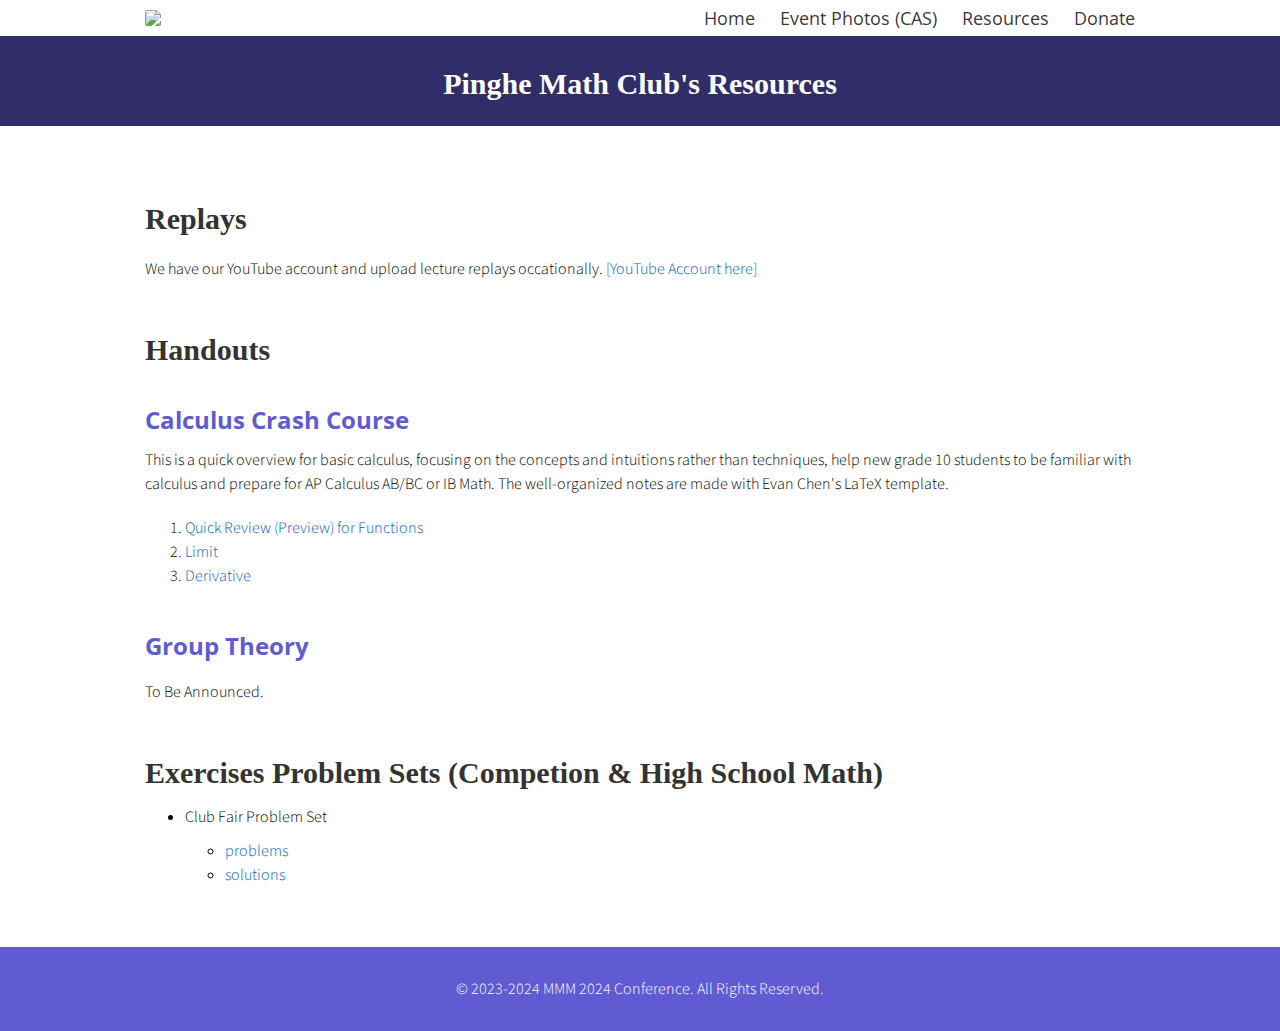
==== resources.html @ 8ad593ed "main change" ====
<!doctype html>
<html>

<head>
  <title>Pinghe Math Club</title>
  <meta charset="utf-8" name="viewport" content="width=device-width, initial-scale=1">
  <link href="https://use.fontawesome.com/releases/v5.2.0/css/all.css" media="screen" rel="stylesheet" type="text/css" />
  <link href="css/frame.css" media="screen" rel="stylesheet" type="text/css" />
  <link href="css/controls.css" media="screen" rel="stylesheet" type="text/css" />
  <link href="css/custom.css" media="screen" rel="stylesheet" type="text/css" />
  <link href='https://fonts.googleapis.com/css?family=Open+Sans:400,700' rel='stylesheet' type='text/css'>
  <link href='https://fonts.googleapis.com/css?family=Open+Sans+Condensed:300,700' rel='stylesheet' type='text/css'>
  <link href="https://fonts.googleapis.com/css?family=Source+Sans+Pro:400,700" rel="stylesheet">
  <script src="https://ajax.googleapis.com/ajax/libs/jquery/3.3.1/jquery.min.js"></script>
  <script src="js/menu.js"></script>
  <script src="js/footer.js"></script>
  <style>
    .menu-index {
      color: rgb(0, 0, 0) !important;
      opacity: 1 !important;
      font-weight: 700 !important;
    }
  </style>
</head>

<body>
  <div class="menu">
    <div class="menu-table flex-row-space-between">
      <div class="logo flex-row-center">
        <a href="index.html"><img class="image" style="max-width: 120px;" src="img/logo.png"></a>
      </div>
      <a class="menu-button" tabindex="0" href="javascript:void(0)">
        <img src="img/menu-dark.png">
      </a>
      <div class="menu-items flex-row-center flex-item">
        <a href="index.html">Home</a>
        <a href="event_photos.html">Event Photos (CAS)</a>
        <a href="resources.html">Resources</a>
        <a href="donate.html">Donate</a>
      </div>
    </div>
  </div>
  
  <div class="menu-container"></div>
  <div class="content-container">
    <div class="banner";>
        <div class="banner-table flex-column" style="background-color: rgba(0, 0, 0, 0.5);">
          <div class="flex-row">
          <div class="flex-item flex-column">
            <h1 class="add-top-margin-small">Pinghe Math Club's Resources</h1>
          </div>
        </div>
      </div>
    </div>
    <div class="content">
      <div class="content-table flex-column">
        <div class="flex-row">
          <div class="flex-item flex-column">
            <h1>
                Replays
            </h1>
            <p>
                We have our YouTube account and upload lecture replays occationally. <a href="https://www.youtube.com/@PingheMathClub">[YouTube Account here]</a>
            </p>
            <h1>
              Handouts
            </h1>
            <h2>
            Calculus Crash Course
            </h2>
            <p class="text">
              This is a quick overview for basic calculus, focusing on the concepts and intuitions rather than techniques,
               help new grade 10 students to be familiar with calculus and prepare for AP Calculus AB/BC or IB Math. 
               The well-organized notes are made with Evan Chen's LaTeX template. 
            </p>
            <ol>
                <li><a href="files/calculus_crash_course/Lecture_1_Functions.pdf">Quick Review (Preview) for Functions</a></li>
                <li><a href="files/calculus_crash_course/Lecture_2_Limit.pdf">Limit</a></li>
                <li><a href="files/calculus_crash_course/Lecture_3_Derivative.pdf">Derivative</a></li>
            </ol>
            <h2>
             Group Theory
            </h2>
            <p>
                To Be Announced.
            </p>
            <h1>
                Exercises Problem Sets (Competion & High School Math)
            </h1>
            <ul>
                <li>Club Fair Problem Set</li>
                <ul>
                    <li><a href="files/club_fair.pdf">problems</a></li>
                    <li><a href="files/club_fair_with_ans.pdf">solutions</a></li>
                </ul>
            </ul>
            </div>
          </div>
        </div>
      </div>
    </div>
    <div class="footer-container"></div>
</body>

</html>
---- css/frame.css ----
/*************************************************************************
 * GitHub: https://github.com/yenchiah/project-website-template
 * Version: v3.42
 * This CSS file is for the website frame
 * If you want to keep this template updated, avoid modifying this file
 * Instead, add your own CSS in the custom.css file
 *************************************************************************/

html,
body {
  margin: 0;
  padding: 0;
  background-color: white;
  font-family: 'Open Sans', Helvetica, Arial, sans-serif;
  left: 0;
  right: 0;
  width: auto;
}

/* This is a hack for FireFox that the <b> tag does not work */
strong,
b {
  font-weight: bold;
}

a {
  outline: none;
  cursor: pointer;
}

img {
  -webkit-touch-callout: none;
  -webkit-user-select: none;
  -khtml-user-select: none;
  -moz-user-select: none;
  -ms-user-select: none;
  user-select: none;
}

video {
  -webkit-touch-callout: none;
  -webkit-user-select: none;
  -khtml-user-select: none;
  -moz-user-select: none;
  -ms-user-select: none;
  user-select: none;
}

h1 {
  font-size: 30px;
  color: #333333;
  margin: 30px 0 0 0;
  padding: 0;
  font-weight: bold;
  font-family: Georgia, 'Times New Roman', Times, serif;
}

h2 {
  font-size: 24px;
  color: #333333;
  margin: 30px 0 0 0;
  padding: 0;
  font-weight: bold;
  font-family: 'Open Sans', Helvetica, Arial, sans-serif;
}

h3 {
  font-size: 18px;
  color: #333333;
  margin: 10px 0 0 0;
  padding: 0;
  font-weight: bold;
  font-family: 'Open Sans', Helvetica, Arial, sans-serif;
}

ul,
ol {
  margin: 10px 0 10px 0;
}

li ol,
li ul {
  margin: 0;
}

hr {
  border: 0;
  height: 1px;
  background: rgb(220, 220, 220);
  margin: 0 0 10px 0;
}

.menu-container {
  z-index: 2;
  position: relative;
  width: 100%;
  background-color: #333333;
  min-width: 300px;
  -webkit-touch-callout: none;
  -webkit-user-select: none;
  -khtml-user-select: none;
  -moz-user-select: none;
  -ms-user-select: none;
  user-select: none;
  box-shadow: 0 0px 4px rgb(0 0 0 / 32%), 0 0px 10px rgb(0 0 0 / 23%);
}

.menu {
  position: relative;
  margin: 0 auto;
  max-width: 1050px;
}

.menu .menu-table {
  padding: 0px 10px;
  width: 100%;
  margin: 0;
}

.menu .menu-highlight {
  color: rgb(255, 255, 255) !important;
  opacity: 1 !important;
  font-weight: 700 !important;
}

.menu .logo {
  margin-left: 20px;
}

.menu .logo a {
  color: rgba(255, 255, 255, 0.8);
  font-family: 'Open Sans Condensed', Helvetica, Arial, sans-serif;
  font-size: 30px;
  text-decoration: none;
  font-weight: 700;
  flex: 1 auto;
  padding: 10px 0;
}

.menu .logo a:hover {
  cursor: pointer;
}

.menu .logo img {
  margin: 0;
  padding: 0;
}

.menu .menu-button {
  width: 40px;
  height: 40px;
  display: none;
  cursor: pointer;
  margin-right: 20px;
}

.menu .menu-button img {
  width: 30px;
  height: 30px;
}

.menu .menu-items {
  align-self: stretch;
}

.menu .menu-items>a,
.menu .menu-items>div {
  color: rgba(255, 255, 255, 0.8);
  text-decoration: none;
  font-weight: 400;
  font-size: 18px;
  flex: 1 auto;
  transition: opacity 0.1s ease-in-out;
  -moz-transition: opacity 0.1s ease-in-out;
  -webkit-transition: opacity 0.1s ease-in-out;
  font-family: 'Open Sans', Helvetica, Arial, sans-serif;
  white-space: nowrap;
  display: flex;
  align-items: center;
  height: 100%;
}

.menu .menu-items>a:not(:last-child),
.menu .menu-items>div:not(:last-child) {
  margin-right: 25px;
}

.menu .menu-items>a:hover,
.menu .menu-items>div:hover {
  color: rgb(255, 255, 255);
  opacity: 1;
  cursor: pointer;
}

.menu .menu-items .dropdown {
  overflow: hidden;
  cursor: pointer;
}

.menu .menu-items .dropdown .dropbtn {
  font-family: inherit;
  text-decoration: inherit;
  color: inherit;
  font-weight: inherit;
  font-size: inherit;
  transition: inherit;
  -moz-transition: inherit;
  -webkit-transition: inherit;
  white-space: inherit;
  display: flex;
  align-items: center;
  height: 100%;
}

.menu .menu-items .dropdown i {
  color: #ffffff;
  margin-left: 5px;
}

.menu .menu-items .dropdown .dropdown-content {
  display: none;
  position: absolute;
  background-color: #f9f9f9;
  min-width: 100px;
  box-shadow: 0px 8px 16px 0px rgba(0, 0, 0, 0.2);
  z-index: 1;
  top: 100%;
  border-top: 3px solid #848484;
  border-bottom-left-radius: 2px;
  border-bottom-right-radius: 2px;
}

.menu .menu-items .dropdown .dropdown-content a {
  color: black;
  padding: 10px 20px;
  text-decoration: none;
  display: block;
  text-align: left;
  font-size: 16px;
}

.menu .menu-items .dropdown .dropdown-content a:hover {
  background-color: #ddd;
  color: black;
}

.menu .menu-items .dropdown .dropdown-content a:last-child:hover {
  border-bottom-left-radius: 2px;
  border-bottom-right-radius: 2px;
}

.menu .menu-items .dropdown:hover .dropdown-content {
  display: block;
}

.content-container {
  z-index: 1;
  position: relative;
  width: 100%;
  min-width: 300px;
}

.content {
  position: relative;
  margin: 0 auto;
  font-size: 16px;
  font-family: 'Source Sans Pro', Helvetica, Arial, sans-serif;
  font-weight: 300;
  line-height: 1.5;
  max-width: 1050px;
  overflow-x: auto;
}

.content p a,
.content ul a,
.content ol a {
  text-decoration: none;
  color: #005cbf;
}

.content p a:hover,
.content ul a:hover,
.content ol a:hover {
  text-decoration: underline;
}

.content-table {
  padding: 40px 10px;
  width: 100%;
  margin: 0;
}

.banner {
  position: relative;
  font-size: 16px;
  font-family: 'Source Sans Pro', Helvetica, Arial, sans-serif;
  font-weight: 300;
  line-height: 1.5;
  overflow-x: auto;
  background-color: #005cbf;
  display: flex;
}

.banner .banner-table {
  padding: 0;
  width: 100%;
  margin: 0 auto;
  align-self: flex-end;
}

.banner .banner-table a {
  color: #a3cfff;
  text-decoration: none;
}

.banner .banner-table a:hover {
  text-decoration: underline;
}

.banner h1,
.banner h2,
.banner h3,
.banner p,
.banner span {
  color: white;
}

.banner .flex-item {
  max-width: 1050px;
  margin: 20px auto;
  padding: 0 30px;
}

.flex-column {
  display: flex;
  flex-direction: column;
  flex-wrap: wrap;
  justify-content: flex-start;
  align-items: stretch;
  align-content: stretch;
  box-sizing: border-box;
}

.flex-row-space-between {
  display: flex;
  flex-direction: row;
  flex-wrap: wrap;
  justify-content: space-between;
  align-items: center;
  align-content: stretch;
  box-sizing: border-box;
}

.flex-row {
  display: flex;
  flex-direction: row;
  flex-wrap: wrap;
  justify-content: flex-start;
  align-items: center;
  align-content: stretch;
  box-sizing: border-box;
}

.flex-row-center {
  display: flex;
  flex-direction: row;
  flex-wrap: wrap;
  justify-content: center;
  align-items: center;
  align-content: stretch;
  box-sizing: border-box;
}

.flex-item-stretch {
  flex: 1 auto;
}

.flex-item-stretch-2 {
  flex: 1 auto;
}

.flex-item-stretch-3 {
  flex: 1 auto;
}

.flex-item-stretch-4 {
  flex: 1 auto;
}

.flex-item-stretch-5 {
  flex: 1 auto;
}

.flex-item {
  margin: 0 20px;
}

.left-align {
  float: left;
}

.right-align {
  float: right;
}

.full-width {
  width: 100%;
}

.badge-text {
  font-size: 30px;
  font-weight: 700;
}

.text {
  margin: 10px 0 10px 0;
  padding: 0;
}

.text-large-margin {
  margin: 15px 0 15px 0;
  padding: 0;
}

.text-small-margin {
  margin: 5px 0 5px 0;
  padding: 0;
}

.text-no-margin {
  margin: 0;
  padding: 0;
}

.image {
  border-radius: 2px;
  width: 100%;
  margin: 15px 0;
  -webkit-touch-callout: none;
  -webkit-user-select: none;
  -khtml-user-select: none;
  -moz-user-select: none;
  -ms-user-select: none;
  user-select: none;
  display: flex;
}

.image.center {
  align-self: center;
}

.image img,
.image video {
  width: 100%;
  height: 100%;
  box-sizing: border-box;
  display: table-cell;
  overflow: hidden;
  border-radius: 2px;
}

.adaptive-image {
  background-position: center;
  background-repeat: no-repeat;
  background-size: cover;
}

.image-wrap-text {
  float: left;
  margin: 5px 40px 25px 0;
}

.image-caption {
  width: 100%;
  text-align: center;
  margin-top: -10px;
  margin-bottom: 10px;
}

.max-width-400 {
  max-width: 400px;
}

.max-width-140 {
  max-width: 140px;
}

ol.publication {
  display: flex;
  flex-direction: column-reverse;
  list-style: none;
  margin: 7px 0 7px 0;
  padding: 0;
  flex-wrap: wrap;
}

ol.publication li {
  display: flex;
  align-items: baseline;
  margin: 0;
  padding: 0;
}

ol.publication li p:before {
  line-height: 1;
  margin-right: 5px;
}

ol.publication.C-list {
  counter-reset: C-counter;
}

ol.publication.C-list li p {
  counter-increment: C-counter;
}

ol.publication.C-list li p:before {
  content: "[C"counter(C-counter)"]";
}

ol.publication.J-list {
  counter-reset: J-counter;
}

ol.publication.J-list li p {
  counter-increment: J-counter;
}

ol.publication.J-list li p:before {
  content: "[J"counter(J-counter)"]";
}

ol.publication.T-list {
  counter-reset: T-counter;
}

ol.publication.T-list li p {
  counter-increment: T-counter;
}

ol.publication.T-list li p:before {
  content: "[T"counter(T-counter)"]";
}

ol.publication.O-list {
  counter-reset: O-counter;
}

ol.publication.O-list li p {
  counter-increment: O-counter;
}

ol.publication.O-list li p:before {
  content: "[O"counter(O-counter)"]";
}

ol.publication.P-list {
  counter-reset: P-counter;
}

ol.publication.P-list li p {
  counter-increment: P-counter;
}

ol.publication.P-list li p:before {
  content: "[P"counter(P-counter)"]";
}

ol.publication.M-list {
  counter-reset: M-counter;
}

ol.publication.M-list li p {
  counter-increment: M-counter;
}

ol.publication.M-list li p:before {
  content: "[M"counter(M-counter)"]";
}

ol.publication.F-list {
  counter-reset: F-counter;
}

ol.publication.F-list li p {
  counter-increment: F-counter;
}

ol.publication.F-list li p:before {
  content: "[F"counter(F-counter)"]";
}

ol.publication.A-list {
  counter-reset: A-counter;
}

ol.publication.A-list li p {
  counter-increment: A-counter;
}

ol.publication.A-list li p:before {
  content: "[A"counter(A-counter)"]";
}

ol.nested {
  list-style: none;
  counter-reset: item;
}

ol.nested>li:before {
  counter-increment: item;
  content: counters(item, ".") ". ";
  padding-right: 0.6em;
}

.noselect {
  -webkit-touch-callout: none;
  -webkit-user-select: none;
  -khtml-user-select: none;
  -moz-user-select: none;
  -ms-user-select: none;
  user-select: none;
}

.center-align-content {
  display: flex;
  justify-content: center;
  align-items: center;
}

.left-align-content {
  display: flex;
  justify-content: flex-start;
  align-items: center;
}

.text-large {
  font-size: 20px;
}

.text-small {
  font-size: 12px;
}

.text-italic {
  font-style: italic;
}

.text-justify {
  text-align: justify;
}

.text-center {
  text-align: center;
}

.iframe-container {
  position: absolute;
  top: 61px;
  bottom: 0;
  left: 0;
  height: auto;
  width: 100%;
  min-width: 300px;
}

.iframe {
  border: 0;
  width: 100%;
  height: 100%;
}

.iframe-in-body {
  width: 100%;
  height: 400px;
  border: 1px solid #666666;
  margin: 15px 0;
}

.iframe-in-tab {
  width: 100%;
  height: 400px;
  border: 0;
  margin: 0;
  padding: 0;
}

.force-no-scroll {
  overflow-y: hidden;
}

.force-scroll {
  overflow-y: scroll;
}

.highlight-text {
  font-weight: bold;
}

.custom-text-info,
.custom-text-info p,
.custom-text-info a {
  color: #17a2b8;
}

.custom-text-info a:hover {
  color: #007082;
}

.custom-text-primary,
.custom-text-primary p,
.custom-text-primary a {
  color: #007bff;
}

.custom-text-primary a:hover {
  color: #005cbf;
}

.custom-text-danger,
.custom-text-danger p,
.custom-text-danger a {
  color: #dc3545;
}

.custom-text-danger a:hover {
  color: #a71120;
}

.gallery {
  display: flex;
  flex-direction: row;
  flex-wrap: wrap;
  justify-content: flex-start;
  align-items: center;
  align-content: stretch;
  box-sizing: border-box;
  width: 100%;
  padding: 0 5px;
}

.gallery>a.flex-column,
.gallery>div.flex-column {
  color: black;
  text-decoration: none;
  padding: 15px;
  cursor: default;
}

.gallery>a.flex-column>img,
.gallery>a.flex-column>video,
.gallery>div.flex-column>img,
.gallery>div.flex-column>video {
  border-radius: 2px;
  width: 100%;
  background-image: url(../img/loading.gif);
  background-repeat: no-repeat;
  background-size: 30px 30px;
  background-position: center;
  min-height: 50px;
}

.gallery>a.flex-column>div,
.gallery>div.flex-column>div,
.gallery>a.flex-column>h3,
.gallery>div.flex-column>h3 {
  width: 100%;
  text-align: center;
}

.masonry {
  column-count: 2;
  column-fill: balance;
  column-gap: 0;
  box-sizing: border-box;
  width: 100%;
  padding: 0 5px;
  position: relative;
}

.masonry figure {
  break-inside: avoid;
  page-break-inside: avoid;
  border: 0;
  color: black;
  text-decoration: none;
  padding: 10px;
  margin: 0;
  cursor: default;
  -webkit-touch-callout: none;
  -webkit-user-select: none;
  -khtml-user-select: none;
  -moz-user-select: none;
  -ms-user-select: none;
  user-select: none;
  border: 5px solid transparent;
  position: relative;
  box-sizing: border-box;
  display: flex;
  flex-direction: column;
  flex-wrap: wrap;
  justify-content: flex-start;
  align-items: stretch;
  align-content: stretch;
}

.masonry figure.selected {
  border: 5px solid #007bff;
  -moz-box-shadow: inset 0 0 4px 1px #6d6d6d;
  -webkit-box-shadow: inset 0 0 4px 1px #6d6d6d;
  box-shadow: inset 0 0 4px 1px #6d6d6d;
}

.masonry figure>img,
.masonry figure>video {
  width: 100%;
  background-image: url(../img/loading.gif);
  background-repeat: no-repeat;
  background-size: 30px 30px;
  background-position: center;
  min-height: 50px;
  display: block;
  box-sizing: border-box;
  position: relative;
}

.masonry figure>figcaption {
  position: absolute;
  bottom: max(min(2vw, 20px), 15px);
  left: max(min(2vw, 20px), 15px);
  right: max(min(2vw, 20px), 15px);
  font-family: 'Oswald', Helvetica, Arial, sans-serif;
  width: auto;
  display: block;
  box-sizing: border-box;
  margin: 0;
  padding: 0;
  font-size: 25px;
  font-size: max(min(6vw, 21px), 16px);
  line-height: 1.3;
  font-weight: bold;
  color: #fff;
  text-align: center;
  background-color: transparent;
  text-shadow: -1px 1px 0 #000, 1px 1px 0 #000, 1px -1px 0 #000, -1px -1px 0 #000;
}

.masonry figure>figcaption.text-only {
  position: initial;
  background-color: rgb(80, 80, 80);
  padding: 20px 20px;
  text-shadow: none;
}

.masonry figure>figcaption.text-bottom {
  position: initial;
  font-family: 'Source Sans Pro', Helvetica, Arial, sans-serif;
  padding: 5px 5px;
  text-shadow: none;
  color: #000;
  font-weight: normal;
  font-size: 16px;
}

.masonry figure>div {
  width: calc(100% - 20px);
  display: block;
  box-sizing: border-box;
  position: absolute;
  line-height: 2;
  top: 10px;
  left: 10px;
  font-family: 'Source Sans Pro', Helvetica, Arial, sans-serif;
  font-size: 14px;
  background-color: rgba(255, 255, 255, 0.5);
  color: #000;
  text-align: center;
  padding: 0;
  height: 30px;
  margin: 0;
}

.masonry figure>div>a {
  cursor: alias;
  font-family: 'Source Sans Pro', Helvetica, Arial, sans-serif;
  font-size: 14px;
  color: #000;
  text-decoration: underline;
}

.custom-table-container {
  display: grid;
  width: fit-content;
  width: -moz-fit-content;
  margin: 15px 0;
}

.custom-table-container.center {
  margin-left: auto;
  margin-right: auto;
}

.custom-table {
  display: block;
  overflow-x: auto;
  border: 1px solid #666666;
  border-collapse: collapse;
  border-spacing: 0;
  empty-cells: show;
  margin: 0;
  padding: 0;
}

.custom-table thead {
  text-align: left;
  border-bottom: 1px solid #666666;
}

.custom-table tfoot {
  border-top: 1px solid #666666;
}

.custom-table tr.bg-color-gray {
  background-color: #dadada;
}

.custom-table tr.bg-color-light-gray {
  background-color: #efefef;
}

.custom-table td,
.custom-table th {
  padding: 5px 10px;
}

.custom-survey p.custom-answer-survey {
  font-family: 'Source Sans Pro', Helvetica, Arial, sans-serif;
  box-sizing: border-box;
  padding: 5px 10px;
  margin-top: 15px;
  margin-bottom: 0;
  margin-right: 0;
  margin-left: 0;
  background: rgb(255, 255, 255);
  border: 1px solid #7d7d7d;
  font-size: 18px;
  outline: none;
  border-radius: 0;
  width: 100%;
  white-space: pre-wrap;
  word-wrap: break-word;
  overflow-y: visible;
  overflow-x: hidden;
  min-height: 40px;
  word-break: break-word;
  hyphens: auto;
}

.custom-survey input.custom-textbox-survey,
.custom-survey textarea.custom-textbox-survey {
  font-family: 'Source Sans Pro', Helvetica, Arial, sans-serif;
  box-sizing: border-box;
  padding: 5px 10px;
  background: rgb(255, 255, 255);
  border: 1px solid #7d7d7d;
  font-size: 18px;
  outline: none;
  border-radius: 0;
  resize: none;
  width: 100%;
  white-space: pre-wrap;
  word-wrap: break-word;
  overflow-y: visible;
  overflow-x: hidden;
  min-height: 130px;
}

.custom-survey input[readonly].custom-textbox-survey,
.custom-survey textarea[readonly].custom-textbox-survey {
  cursor: default;
  background: rgb(230, 230, 230);
}

.custom-survey .custom-radio-group-survey {
  column-count: 1;
  column-fill: balance;
  column-gap: 0;
}

.custom-survey .custom-radio-group-survey.image-only {
  column-count: 2;
  column-fill: balance;
  column-gap: 0;
}

.custom-survey .custom-radio-group-survey div {
  display: flex;
  position: relative;
  width: 100%;
  break-inside: avoid;
}

.custom-survey .custom-radio-group-survey label>img {
  width: calc(100% - 5px);
  margin-top: 5px;
  margin-bottom: 10px;
  border-radius: 51%;
  box-shadow: 0 0px 4px rgba(0, 0, 0, 0.32), 0 0px 10px rgba(0, 0, 0, 0.23);
}

.custom-survey .custom-radio-group-survey input[type="radio"]+label,
.custom-survey .custom-radio-group-survey input[type="checkbox"]+label {
  position: relative;
  padding: 10px 10px 10px 48px;
  cursor: pointer;
  font-size: 16px;
  line-height: 1.8;
  display: grid;
  color: black;
  border: 0;
  font-family: 'Source Sans Pro', Helvetica, Arial, sans-serif;
  -webkit-touch-callout: none;
  -webkit-user-select: none;
  -khtml-user-select: none;
  -moz-user-select: none;
  -ms-user-select: none;
  user-select: none;
  width: 100%;
}

.custom-survey .custom-radio-group-survey.image-only input[type="radio"]+label,
.custom-survey .custom-radio-group-survey.image-only input[type="checkbox"]+label {
  padding: 10px;
}

.custom-survey .custom-radio-group-survey input[type="radio"]+label>figure,
.custom-survey .custom-radio-group-survey input[type="checkbox"]+label>figure {
  break-inside: avoid;
  page-break-inside: avoid;
  border: 0;
  color: black;
  text-decoration: none;
  padding: 0;
  margin: 0 auto;
  cursor: pointer;
  -webkit-touch-callout: none;
  -webkit-user-select: none;
  -khtml-user-select: none;
  -moz-user-select: none;
  -ms-user-select: none;
  user-select: none;
  position: relative;
  box-sizing: border-box;
  display: flex;
  flex-direction: column;
  flex-wrap: wrap;
  justify-content: flex-start;
  align-items: stretch;
  align-content: stretch;
  width: 100%;
}

.custom-survey .custom-radio-group-survey input[type="radio"]+label>figure>img,
.custom-survey .custom-radio-group-survey input[type="radio"]+label>figure>video,
.custom-survey .custom-radio-group-survey input[type="checkbox"]+label>figure>img,
.custom-survey .custom-radio-group-survey input[type="checkbox"]+label>figure>video {
  width: 100%;
  background-image: url(../img/loading.gif);
  background-repeat: no-repeat;
  background-size: 30px 30px;
  background-position: center;
  min-height: 50px;
  display: block;
  box-sizing: border-box;
  position: relative;
}

.custom-survey .custom-radio-group-survey input[type="radio"]+label>figure>figcaption,
.custom-survey .custom-radio-group-survey input[type="checkbox"]+label>figure>figcaption {
  position: absolute;
  bottom: max(min(2vw, 10px), 5px);
  left: max(min(2vw, 10px), 5px);
  right: max(min(2vw, 10px), 5px);
  font-family: 'Oswald', Helvetica, Arial, sans-serif;
  width: auto;
  display: block;
  box-sizing: border-box;
  margin: 0;
  padding: 0;
  font-size: 25px;
  font-size: max(min(4.5vw, 20px), 16px);
  line-height: 1.3;
  font-weight: bold;
  color: #fff;
  text-align: center;
  background-color: transparent;
  text-shadow: -1px 1px 0 #000, 1px 1px 0 #000, 1px -1px 0 #000, -1px -1px 0 #000;
}

.custom-survey .custom-radio-group-survey input[type="radio"]+label>figure>figcaption.text-only,
.custom-survey .custom-radio-group-survey input[type="checkbox"]+label>figure>figcaption.text-only {
  position: initial;
  background-color: rgb(80, 80, 80);
  padding: 25px 25px;
  text-shadow: none;
}

.custom-survey .custom-radio-group-survey input[type="radio"]+label>figure>div,
.custom-survey .custom-radio-group-survey input[type="checkbox"]+label>figure>div {
  width: 100%;
  display: block;
  box-sizing: border-box;
  position: absolute;
  line-height: 2;
  font-family: 'Source Sans Pro', Helvetica, Arial, sans-serif;
  font-size: 14px;
  background-color: rgba(255, 255, 255, 0.5);
  color: #000;
  text-align: center;
  padding: 0;
  height: 30px;
  margin: 0;
}

.custom-survey .custom-radio-group-survey input[type="radio"]+label>figure>div>a,
.custom-survey .custom-radio-group-survey input[type="checkbox"]+label>figure>div>a {
  cursor: alias;
  font-family: 'Source Sans Pro', Helvetica, Arial, sans-serif;
  font-size: 14px;
  color: #000;
  text-decoration: underline;
}

.custom-survey .custom-radio-group-survey input[type="radio"]:not(:disabled):hover,
.custom-survey .custom-radio-group-survey input[type="checkbox"]:not(:disabled):hover {
  color: #333333;
  background-color: #eeeeee;
}

.custom-survey .custom-radio-group-survey input[type="radio"]:disabled,
.custom-survey .custom-radio-group-survey input[type="checkbox"]:disabled {
  opacity: 0.4;
}

.custom-survey .custom-radio-group-survey input[type="radio"],
.custom-survey .custom-radio-group-survey input[type="checkbox"] {
  padding: 0;
  text-align: center;
  outline: none;
  cursor: pointer;
  box-shadow: none;
  transition: background-color 0.1s, box-shadow 0.1s;
  text-decoration: none;
  box-sizing: border-box;
  background-color: white;
  border: 0;
  border-spacing: 0;
  display: inline-block;
  -webkit-touch-callout: none;
  -webkit-user-select: none;
  -khtml-user-select: none;
  -moz-user-select: none;
  -ms-user-select: none;
  user-select: none;
  position: absolute;
  left: -9999px;
}

.custom-survey .custom-radio-group-survey input[type="radio"]:checked+label,
.custom-survey .custom-radio-group-survey input[type="checkbox"]:checked+label {
  color: white;
  background-color: #007bff;
}

.custom-survey .custom-radio-group-survey input[type="radio"]+label:before,
.custom-survey .custom-radio-group-survey input[type="checkbox"]+label:before {
  content: '';
  position: absolute;
  left: 14px;
  top: 14px;
  width: 20px;
  height: 20px;
  border: 1px solid #aaa;
  background: #fff;
  z-index: 1;
}

.custom-survey .custom-radio-group-survey input[type="radio"]+label:before {
  border-radius: 100%;
}

.custom-survey .custom-radio-group-survey input[type="checkbox"]+label:before {
  border-radius: 2px;
}

.custom-survey .custom-radio-group-survey input[type="radio"]+label:after,
.custom-survey .custom-radio-group-survey input[type="checkbox"]+label:after {
  content: '';
  width: 14px;
  height: 14px;
  background: #005cbf;
  position: absolute;
  top: 18px;
  left: 18px;
  -webkit-transition: all 0.1s ease;
  transition: all 0.1s ease;
  z-index: 1;
}

.custom-survey .custom-radio-group-survey input[type="radio"]+label:after {
  border-radius: 100%;
}

.custom-survey .custom-radio-group-survey input[type="checkbox"]+label:after {
  border-radius: 2px;
}

.custom-survey .custom-radio-group-survey input[type="radio"]:not(:checked)+label:after,
.custom-survey .custom-radio-group-survey input[type="checkbox"]:not(:checked)+label:after {
  opacity: 0;
  -webkit-transform: scale(0);
  transform: scale(0);
}

.custom-survey .custom-radio-group-survey input[type="radio"]:checked+label:after,
.custom-survey .custom-radio-group-survey input[type="checkbox"]:checked+label:after {
  opacity: 1;
  -webkit-transform: scale(1);
  transform: scale(1);
}

.custom-survey {
  padding: 25px;
  background-color: #e7e7e7;
  border: 1px solid #2f2f2f;
  border-radius: 0;
  display: flex;
  flex-direction: column;
  flex-wrap: nowrap;
}

.custom-survey .text {
  margin-top: 0;
  margin-bottom: 0;
  color: black;
}

.custom-survey h3 {
  margin-top: 0;
}

.custom-survey .custom-textbox-survey {
  color: black;
}

.custom-survey textarea.custom-textbox-survey::-webkit-input-placeholder {
  /* Edge */
  color: #a8a8a8;
}

.custom-survey textarea.custom-textbox-survey:-ms-input-placeholder {
  /* Internet Explorer */
  color: #a8a8a8;
}

.custom-survey textarea.custom-textbox-survey::placeholder {
  color: #a8a8a8;
}

.custom-survey.answer-mode {
  background-color: #afafaf;
  border: 1px solid #5d5d5d;
}

.custom-survey.answer-mode .custom-radio-group-survey input[type="radio"]+label,
.custom-survey.answer-mode .custom-radio-group-survey input[type="checkbox"]+label {
  border: 3px solid #afafaf;
}

.custom-survey.answer-mode .custom-radio-group-survey input[type="radio"]:not(.highlight)+label,
.custom-survey.answer-mode .custom-radio-group-survey input[type="checkbox"]:not(.highlight):checked+label {
  color: black;
  background-color: #afafaf;
}

.custom-survey.answer-mode .custom-radio-group-survey input[type="radio"].highlight+label,
.custom-survey.answer-mode .custom-radio-group-survey input[type="checkbox"].highlight+label {
  box-shadow: 0px 0px 0px 5px white inset;
  background-color: #007bff;
  color: white;
}

.custom-survey.answer-mode .custom-textbox-survey {
  color: #636363;
}

.custom-survey.answer-mode .custom-textbox-survey:disabled {
  background: #dddddd;
}

.no-top-margin {
  margin-top: 0;
}

.no-bottom-margin {
  margin-bottom: 0;
}

.break-long-url {
  /* These are technically the same, but use both */
  overflow-wrap: break-word;
  word-wrap: break-word;

  -ms-word-break: break-all;
  /* This is the dangerous one in WebKit, as it breaks things wherever */
  word-break: break-all;
  /* Instead use this non-standard one: */
  word-break: break-word;

  /* Adds a hyphen where the word breaks, if supported (No Blink) */
  -ms-hyphens: auto;
  -moz-hyphens: auto;
  -webkit-hyphens: auto;
  hyphens: auto;
}

.graph-title {
  font-size: 20px;
  margin-bottom: 0;
  margin-top: 15px;
}

.add-top-margin {
  margin-top: 15px;
}

.add-top-margin-small {
  margin-top: 5px;
}

.add-top-margin-large {
  margin-top: 30px;
}

.add-bottom-margin {
  margin-bottom: 15px;
}

.add-bottom-margin-small {
  margin-bottom: 5px;
}

.add-bottom-margin-large {
  margin-bottom: 30px;
}

@media screen and (min-width: 1050px) {
  .flex-item-stretch {
    flex: 1;
  }

  .flex-item-stretch-2 {
    flex: 2;
  }

  .flex-item-stretch-3 {
    flex: 3;
  }

  .flex-item-stretch-4 {
    flex: 4;
  }

  .flex-item-stretch-5 {
    flex: 5;
  }
}

@media screen and (max-width: 1050px) {
  .logo {
    -webkit-tap-highlight-color: transparent;
  }

  .menu .menu-button {
    display: flex;
    flex-direction: row;
    flex-wrap: wrap;
    justify-content: flex-end;
    align-items: center;
    align-content: stretch;
    box-sizing: border-box;
    -webkit-tap-highlight-color: transparent;
  }

  .menu .menu-button:focus {
    pointer-events: none;
  }

  .menu .menu-button:focus+.menu-items {
    display: block;
  }

  .menu .menu-button:focus+.menu-items>a,
  .menu .menu-button:focus+.menu-items>div {
    display: block;
  }

  .menu .menu-items {
    display: none;
    width: 100%;
    margin-bottom: 10px;
    align-self: baseline;
  }

  .menu .menu-items:hover {
    display: block;
  }

  .menu .menu-items>a:not(:last-child),
  .menu .menu-items>div:not(:last-child) {
    margin-right: 0;
  }

  .menu .menu-items>a,
  .menu .menu-items>div {
    display: block;
    width: 100%;
    padding: 10px 0;
    border-top: 1px solid rgba(255, 255, 255, 0.5);
  }

  .menu .menu-items .dropdown {
    padding-bottom: 0;
  }

  .menu .menu-items .dropdown .dropdown-content {
    margin-top: 10px;
    position: relative;
    display: block;
    background-color: inherit;
    color: inherit;
    box-shadow: none;
    border-top: 0;
  }

  .menu .menu-items .dropdown .dropdown-content a {
    border-top: 1px solid rgba(255, 255, 255, 0.5);
    color: rgba(255, 255, 255, 0.8);
    padding: 12px 20px;
    text-decoration: none;
    display: block;
    text-align: left;
  }

  .menu .menu-items .dropdown .dropdown-content a::before {
    content: "";
    display: inline-block;
    width: 0.5em;
    height: 0.5em;
    margin-right: 0.5em;
    margin-top: 0.25em;
    border-left: 1px solid;
    border-bottom: 1px solid;
    vertical-align: top;
    opacity: 0.5;
  }

  .menu .menu-items .dropdown .dropdown-content a:hover {
    background-color: inherit;
    color: inherit;
  }

  .menu .menu-items .dropdown .dropbtn {
    margin-top: 0;
    display: block;
    width: 100%;
    text-align: left;
  }

  .image-wrap-text {
    max-width: 100%;
    margin-bottom: 20px;
    margin-right: 0;
  }
}

@media screen and (min-width: 1050px) {
  .masonry {
    column-count: 3;
  }

  .custom-survey .custom-radio-group-survey.image-only {
    column-count: 2;
  }

  .gallery>a.flex-column,
  .gallery>div.flex-column {
    flex: 1 0 25%;
    max-width: 25%;
  }
}

@media screen and (min-width: 700px) and (max-width: 1050px) {
  .masonry {
    column-count: 3;
  }

  .custom-survey .custom-radio-group-survey.image-only {
    column-count: 2;
  }

  .gallery>a.flex-column,
  .gallery>div.flex-column {
    flex: 1 0 33.3%;
    max-width: 33.3%;
  }
}

@media screen and (min-width: 500px) and (max-width: 700px) {
  .masonry {
    column-count: 2;
  }

  .custom-survey .custom-radio-group-survey.image-only {
    column-count: 1;
  }

  .gallery>a.flex-column,
  .gallery>div.flex-column {
    flex: 1 0 50%;
    max-width: 50%;
  }
}

@media screen and (max-width: 500px) {
  .masonry {
    column-count: 1;
  }

  .custom-survey .custom-radio-group-survey.image-only {
    column-count: 1;
  }

  .gallery>a.flex-column,
  .gallery>div.flex-column {
    flex: 1 0 100%;
    max-width: 100%;
  }
}
---- css/controls.css ----
/*************************************************************************
 * GitHub: https://github.com/yenchiah/project-website-template
 * Version: v3.40
 * This CSS file has control elements that do not require JavaScript
 * If you want to keep this template updated, avoid modifying this file
 * Instead, add your own CSS in the custom.css file
 *************************************************************************/

.custom-image-button {
  display: flex;
  flex-direction: column;
  flex-wrap: wrap;
  justify-content: flex-start;
  align-items: stretch;
  align-content: stretch;
  box-sizing: border-box;
  text-decoration: none;
  -webkit-touch-callout: none;
  -webkit-user-select: none;
  -khtml-user-select: none;
  -moz-user-select: none;
  -ms-user-select: none;
  user-select: none;
}

.custom-button {
  font-family: 'Open Sans', Helvetica, Arial, sans-serif;
  padding: 10px 20px;
  text-align: center;
  font-size: 14px;
  line-height: 15px;
  outline: none;
  border-radius: 2px;
  cursor: pointer;
  box-shadow: none;
  transition: background-color 0.1s, box-shadow 0.1s, border 0.1s;
  text-decoration: none;
  display: block;
  box-sizing: border-box;
  color: white;
  border: 1px solid #7d7d7d;
  background-color: #7d7d7d;
  -webkit-touch-callout: none;
  -webkit-user-select: none;
  -khtml-user-select: none;
  -moz-user-select: none;
  -ms-user-select: none;
  user-select: none;
}

.custom-button:not(:disabled):hover {
  background-color: #4d4d4d;
  border-color: #4d4d4d;
}

.custom-button:not(:disabled):active {
  background-color: #4d4d4d;
  border-color: #4d4d4d;
}

.custom-button:disabled {
  opacity: 0.4;
  cursor: default;
}

.custom-button-primary {
  background-color: #007bff;
  border-color: #007bff;
}

.custom-button-primary:not(:disabled):hover {
  background-color: #005cbf;
  border-color: #005cbf;
}

.custom-button-primary:not(:disabled):active {
  background-color: #005cbf;
  border-color: #005cbf;
}

.custom-button-danger {
  background-color: #dc3545;
  border-color: #dc3545;
}

.custom-button-danger:not(:disabled):hover {
  background-color: #a71120;
  border-color: #a71120;
}

.custom-button-danger:not(:disabled):active {
  background-color: #a71120;
  border-color: #a71120;
}

.custom-button-info {
  background-color: #17a2b8;
  border-color: #17a2b8;
}

.custom-button-info:not(:disabled):hover {
  background-color: #007082;
  border-color: #007082;
}

.custom-button-info:not(:disabled):active {
  background-color: #007082;
  border-color: #007082;
}

.custom-button-flat {
  font-family: 'Open Sans', Helvetica, Arial, sans-serif;
  text-align: center;
  font-size: 16px;
  line-height: 16px;
  outline: none;
  border-radius: 48px;
  cursor: pointer;
  box-shadow: none;
  transition: background-color 0.1s, box-shadow 0.1s, border 0.1s;
  text-decoration: none;
  color: black;
  border: 1px solid #777777;
  background-color: white;
  padding: 13px;
  display: flex;
  flex-direction: row;
  flex-wrap: wrap;
  justify-content: center;
  align-items: center;
  align-content: center;
  box-sizing: border-box;
  -webkit-touch-callout: none;
  -webkit-user-select: none;
  -khtml-user-select: none;
  -moz-user-select: none;
  -ms-user-select: none;
  user-select: none;
}

.custom-button-flat.large {
  font-size: 18px;
  line-height: 18px;
  padding: 17px;
  border-radius: 56px;
}

.custom-button-flat.small {
  font-size: 14px;
  line-height: 14px;
  padding: 12px;
  border-radius: 42px;
}

.custom-button-flat:disabled {
  opacity: 0.4;
  cursor: default;
}

.custom-button-flat img {
  width: 20px;
  height: 20px;
}

.custom-button-flat.small img {
  width: 16px;
  height: 16px;
}

.custom-button-flat.large img {
  width: 24px;
  height: 24px;
}

.custom-button-flat span {
  margin-left: 6px;
}

input.custom-textbox,
textarea.custom-textbox {
  font-family: 'Source Sans Pro', Helvetica, Arial, sans-serif;
  box-sizing: border-box;
  padding: 5px 10px;
  background: rgb(255, 255, 255);
  border: 1px solid #7d7d7d;
  font-size: 16px;
  outline: none;
  border-radius: 2px;
  resize: vertical;
}

input.custom-textbox {
  min-height: 37px;
  max-height: 37px;
}

textarea.custom-textbox {
  min-height: 60px;
  max-height: 200px;
}

input[readonly].custom-textbox,
textarea[readonly].custom-textbox {
  cursor: default;
  background: rgb(230, 230, 230);
}

.control-group {
  display: flex;
  flex-direction: row;
  flex-wrap: wrap;
  justify-content: flex-start;
  align-items: center;
  align-content: stretch;
  box-sizing: border-box;
  -webkit-touch-callout: none;
  -webkit-user-select: none;
  -khtml-user-select: none;
  -moz-user-select: none;
  -ms-user-select: none;
  user-select: none;
}

.control-group .custom-image-button {
  margin: 10px 0 10px 0;
}

.control-group .custom-image-button:not(:last-child) {
  margin-right: 15px;
}

.control-group .custom-button {
  margin: 10px 0 10px 0;
}

.control-group .custom-button:not(:last-child) {
  margin-right: 15px;
}

.control-group .custom-button-flat {
  margin: 10px 0 10px 0;
}

.control-group .custom-button-flat:not(:last-child) {
  margin-right: 15px;
}

.control-group .custom-textbox {
  margin: 10px 0 10px 0;
}

.control-group .custom-textbox:not(:last-child) {
  margin-right: 15px;
}

@media screen and (max-width: 500px) {
  .stretch-on-mobile {
    margin-left: 0 !important;
    margin-right: 0 !important;
    flex: 1 0 100%;
    max-width: 100%;
  }
}

.pulse-white {
  box-shadow: 0 0 0 rgba(255, 255, 255, 0.5);
  animation: pulse-white 2s infinite;
}

@-webkit-keyframes pulse-white {
  0% {
    -webkit-box-shadow: 0 0 0 0 rgba(255, 255, 255, 0.5);
  }

  70% {
    -webkit-box-shadow: 0 0 0 15px rgba(255, 255, 255, 0);
  }

  100% {
    -webkit-box-shadow: 0 0 0 0 rgba(255, 255, 255, 0);
  }
}

@keyframes pulse-white {
  0% {
    -moz-box-shadow: 0 0 0 0 rgba(255, 255, 255, 0.5);
    box-shadow: 0 0 0 0 rgba(255, 255, 255, 0.5);
  }

  70% {
    -moz-box-shadow: 0 0 0 15px rgba(255, 255, 255, 0);
    box-shadow: 0 0 0 15px rgba(255, 255, 255, 0);
  }

  100% {
    -moz-box-shadow: 0 0 0 0 rgba(255, 255, 255, 0);
    box-shadow: 0 0 0 0 rgba(255, 255, 255, 0);
  }
}

.pulse-black {
  box-shadow: 0 0 0 rgba(0, 0, 0, 0.5);
  animation: pulse-black 2s infinite;
}

@-webkit-keyframes pulse-black {
  0% {
    -webkit-box-shadow: 0 0 0 0 rgba(0, 0, 0, 0.5);
  }

  70% {
    -webkit-box-shadow: 0 0 0 15px rgba(0, 0, 0, 0);
  }

  100% {
    -webkit-box-shadow: 0 0 0 0 rgba(0, 0, 0, 0);
  }
}

@keyframes pulse-black {
  0% {
    -moz-box-shadow: 0 0 0 0 rgba(0, 0, 0, 0.5);
    box-shadow: 0 0 0 0 rgba(0, 0, 0, 0.5);
  }

  70% {
    -moz-box-shadow: 0 0 0 15px rgba(0, 0, 0, 0);
    box-shadow: 0 0 0 15px rgba(0, 0, 0, 0);
  }

  100% {
    -moz-box-shadow: 0 0 0 0 rgba(0, 0, 0, 0);
    box-shadow: 0 0 0 0 rgba(0, 0, 0, 0);
  }
}

.pulse-primary {
  box-shadow: 0 0 0 rgba(0, 123, 255, 0.5);
  animation: pulse-primary 2s infinite;
}

@-webkit-keyframes pulse-primary {
  0% {
    -webkit-box-shadow: 0 0 0 0 rgba(0, 123, 255, 0.5);
  }

  70% {
    -webkit-box-shadow: 0 0 0 15px rgba(0, 123, 255, 0);
  }

  100% {
    -webkit-box-shadow: 0 0 0 0 rgba(0, 123, 255, 0);
  }
}

@keyframes pulse-primary {
  0% {
    -moz-box-shadow: 0 0 0 0 rgba(0, 123, 255, 0.5);
    box-shadow: 0 0 0 0 rgba(0, 123, 255, 0.5);
  }

  70% {
    -moz-box-shadow: 0 0 0 15px rgba(0, 123, 255, 0);
    box-shadow: 0 0 0 15px rgba(0, 123, 255, 0);
  }

  100% {
    -moz-box-shadow: 0 0 0 0 rgba(0, 123, 255, 0);
    box-shadow: 0 0 0 0 rgba(0, 123, 255, 0);
  }
}

.pulse-danger {
  box-shadow: 0 0 0 rgba(220, 53, 69, 0.5);
  animation: pulse-danger 2s infinite;
}

@-webkit-keyframes pulse-danger {
  0% {
    -webkit-box-shadow: 0 0 0 0 rgba(220, 53, 69, 0.5);
  }

  70% {
    -webkit-box-shadow: 0 0 0 15px rgba(220, 53, 69, 0);
  }

  100% {
    -webkit-box-shadow: 0 0 0 0 rgba(220, 53, 69, 0);
  }
}

@keyframes pulse-danger {
  0% {
    -moz-box-shadow: 0 0 0 0 rgba(220, 53, 69, 0.5);
    box-shadow: 0 0 0 0 rgba(220, 53, 69, 0.5);
  }

  70% {
    -moz-box-shadow: 0 0 0 15px rgba(220, 53, 69, 0);
    box-shadow: 0 0 0 15px rgba(220, 53, 69, 0);
  }

  100% {
    -moz-box-shadow: 0 0 0 0 rgba(220, 53, 69, 0);
    box-shadow: 0 0 0 0 rgba(220, 53, 69, 0);
  }
}

.pulse-info {
  box-shadow: 0 0 0 rgba(23, 162, 184, 0.5);
  animation: pulse-info 2s infinite;
}

@-webkit-keyframes pulse-info {
  0% {
    -webkit-box-shadow: 0 0 0 0 rgba(23, 162, 184, 0.5);
  }

  70% {
    -webkit-box-shadow: 0 0 0 15px rgba(23, 162, 184, 0);
  }

  100% {
    -webkit-box-shadow: 0 0 0 0 rgba(23, 162, 184, 0);
  }
}

@keyframes pulse-info {
  0% {
    -moz-box-shadow: 0 0 0 0 rgba(23, 162, 184, 0.5);
    box-shadow: 0 0 0 0 rgba(23, 162, 184, 0.5);
  }

  70% {
    -moz-box-shadow: 0 0 0 15px rgba(23, 162, 184, 0);
    box-shadow: 0 0 0 15px rgba(23, 162, 184, 0);
  }

  100% {
    -moz-box-shadow: 0 0 0 0 rgba(23, 162, 184, 0);
    box-shadow: 0 0 0 0 rgba(23, 162, 184, 0);
  }
}
---- css/custom.css ----
/*************************************************************************
 * Your custom CSS file
 *************************************************************************/

.menu .menu-items .dropdown i {
  color: #000000;
}

.menu .menu-items>a,
.menu .menu-items>div {
  color: rgb(0, 0, 0, 0.8);
}

.menu .menu-items>a:hover,
.menu .menu-items>div:hover {
  color: rgb(0, 0, 0);
}

.menu-container {
  background-color: white;
}

.banner {
  background-color: rgb(96, 91, 211);
}

h2,
h3 {
  color: rgb(96, 91, 211);
}

.custom-dropdown {
  width: 240px;
}

.custom-textbox {
  width: 240px;
}

#dialog-1,
#dialog-2,
#dialog-3,
#dialog-4,
#share-dialog {
  display: none;
}

#share-url {
  width: 100%;
  -webkit-touch-callout: default !important;
  -webkit-user-select: text !important;
  -khtml-user-select: text !important;
  -moz-user-select: text !important;
  -ms-user-select: text !important;
  user-select: text !important;
}

#share-url-copy-prompt {
  display: none;
  color: #007bff;
}

@media screen and (max-width: 1050px) {

  .menu .menu-items>a,
  .menu .menu-items>div {
    border-top: 1px solid rgba(0, 0, 0, 0.5);
  }

  .menu .menu-items .dropdown .dropdown-content a {
    border-top: 1px solid rgba(0, 0, 0, 0.5);
    color: rgba(0, 0, 0, 0.8);
  }
}
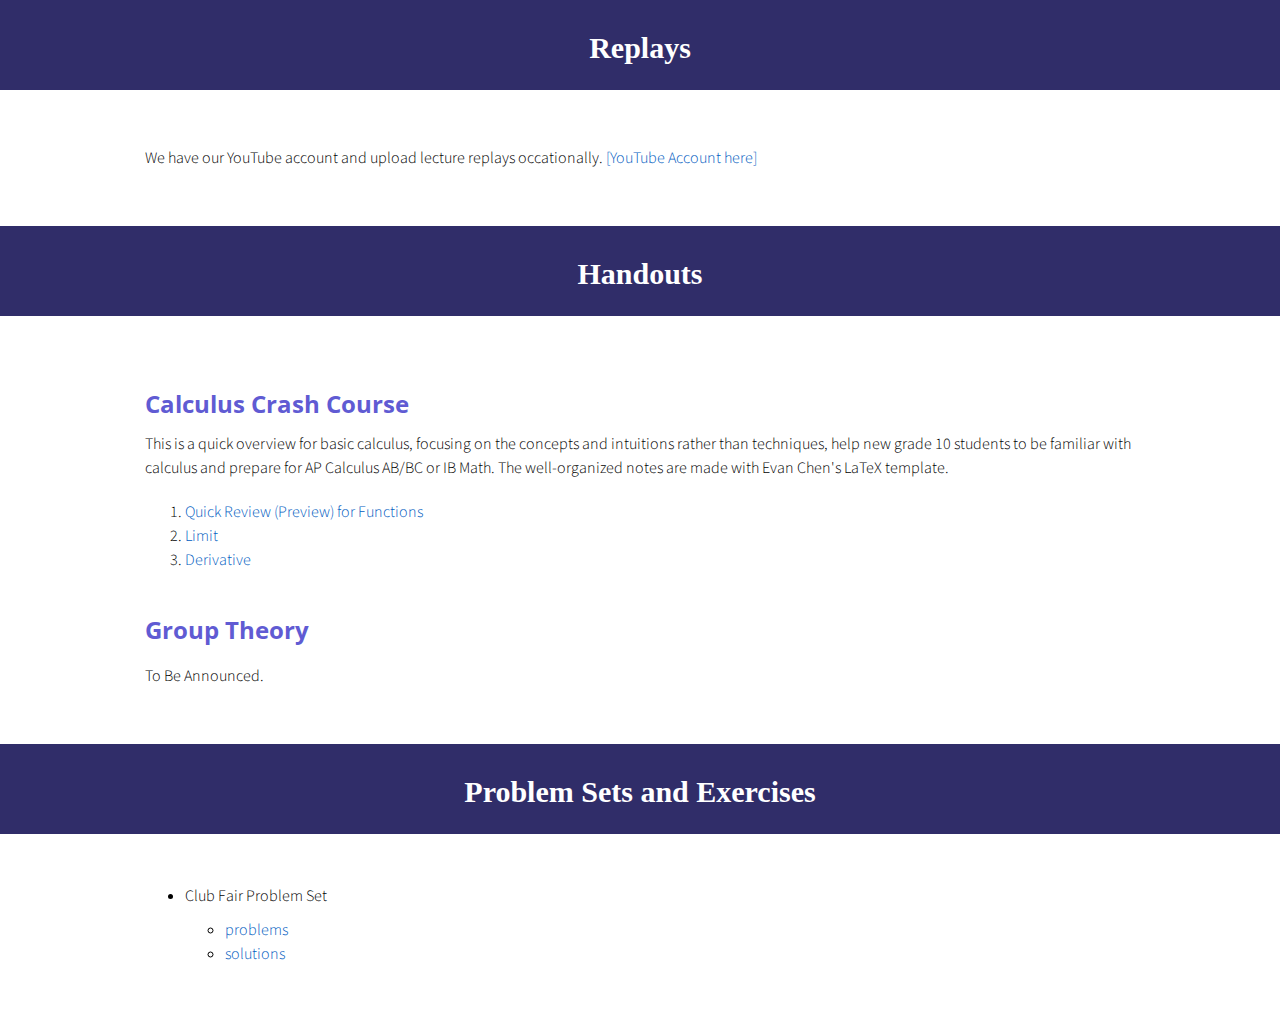
==== commit 528ca227: "bug fixed" ====
--- a/resources.html
+++ b/resources.html
@@ -2,7 +2,7 @@
 <html>
 
 <head>
-  <title>Pinghe Math Club</title>
+  <title>PH Math Club's Resources</title>
   <meta charset="utf-8" name="viewport" content="width=device-width, initial-scale=1">
   <link href="https://use.fontawesome.com/releases/v5.2.0/css/all.css" media="screen" rel="stylesheet" type="text/css" />
   <link href="css/frame.css" media="screen" rel="stylesheet" type="text/css" />
@@ -15,7 +15,7 @@
   <script src="js/menu.js"></script>
   <script src="js/footer.js"></script>
   <style>
-    .menu-index {
+    .menu-resources {
       color: rgb(0, 0, 0) !important;
       opacity: 1 !important;
       font-weight: 700 !important;
@@ -23,31 +23,13 @@
   </style>
 </head>
 
-<body>
-  <div class="menu">
-    <div class="menu-table flex-row-space-between">
-      <div class="logo flex-row-center">
-        <a href="index.html"><img class="image" style="max-width: 120px;" src="img/logo.png"></a>
-      </div>
-      <a class="menu-button" tabindex="0" href="javascript:void(0)">
-        <img src="img/menu-dark.png">
-      </a>
-      <div class="menu-items flex-row-center flex-item">
-        <a href="index.html">Home</a>
-        <a href="event_photos.html">Event Photos (CAS)</a>
-        <a href="resources.html">Resources</a>
-        <a href="donate.html">Donate</a>
-      </div>
-    </div>
-  </div>
-  
-  <div class="menu-container"></div>
+<body>  
   <div class="content-container">
-    <div class="banner";>
+    <div class="banner" id="replays">
         <div class="banner-table flex-column" style="background-color: rgba(0, 0, 0, 0.5);">
           <div class="flex-row">
           <div class="flex-item flex-column">
-            <h1 class="add-top-margin-small">Pinghe Math Club's Resources</h1>
+            <h1 class="add-top-margin-small">Replays</h1>
           </div>
         </div>
       </div>
@@ -56,50 +38,78 @@
       <div class="content-table flex-column">
         <div class="flex-row">
           <div class="flex-item flex-column">
-            <h1>
-                Replays
-            </h1>
             <p>
                 We have our YouTube account and upload lecture replays occationally. <a href="https://www.youtube.com/@PingheMathClub">[YouTube Account here]</a>
             </p>
-            <h1>
-              Handouts
-            </h1>
-            <h2>
-            Calculus Crash Course
-            </h2>
-            <p class="text">
-              This is a quick overview for basic calculus, focusing on the concepts and intuitions rather than techniques,
-               help new grade 10 students to be familiar with calculus and prepare for AP Calculus AB/BC or IB Math. 
-               The well-organized notes are made with Evan Chen's LaTeX template. 
-            </p>
-            <ol>
-                <li><a href="files/calculus_crash_course/Lecture_1_Functions.pdf">Quick Review (Preview) for Functions</a></li>
-                <li><a href="files/calculus_crash_course/Lecture_2_Limit.pdf">Limit</a></li>
-                <li><a href="files/calculus_crash_course/Lecture_3_Derivative.pdf">Derivative</a></li>
-            </ol>
-            <h2>
-             Group Theory
-            </h2>
-            <p>
-                To Be Announced.
-            </p>
-            <h1>
-                Exercises Problem Sets (Competion & High School Math)
-            </h1>
-            <ul>
-                <li>Club Fair Problem Set</li>
-                <ul>
-                    <li><a href="files/club_fair.pdf">problems</a></li>
-                    <li><a href="files/club_fair_with_ans.pdf">solutions</a></li>
-                </ul>
-            </ul>
             </div>
           </div>
         </div>
       </div>
     </div>
-    <div class="footer-container"></div>
+  <div class="content-container">
+    <div class="banner" id="handouts">
+        <div class="banner-table flex-column" style="background-color: rgba(0, 0, 0, 0.5);">
+          <div class="flex-row">
+          <div class="flex-item flex-column">
+            <h1 class="add-top-margin-small">Handouts</h1>
+          </div>
+        </div>
+      </div>
+    </div>
+    <div class="content">
+      <div class="content-table flex-column">
+        <div class="flex-row">
+          <div class="flex-item flex-column">
+            <h2>
+              Calculus Crash Course
+              </h2>
+              <p class="text">
+                This is a quick overview for basic calculus, focusing on the concepts and intuitions rather than techniques,
+                 help new grade 10 students to be familiar with calculus and prepare for AP Calculus AB/BC or IB Math. 
+                 The well-organized notes are made with Evan Chen's LaTeX template. 
+              </p>
+              <ol>
+                  <li><a href="files/calculus_crash_course/Lecture_1_Functions.pdf">Quick Review (Preview) for Functions</a></li>
+                  <li><a href="files/calculus_crash_course/Lecture_2_Limit.pdf">Limit</a></li>
+                  <li><a href="files/calculus_crash_course/Lecture_3_Derivative.pdf">Derivative</a></li>
+              </ol>
+              <h2>
+               Group Theory
+              </h2>
+              <p>
+                  To Be Announced.
+              </p>
+            </div>
+          </div>
+        </div>
+      </div>
+    </div>
+  <div class="content-container">
+    <div class="banner" id="psets">
+        <div class="banner-table flex-column" style="background-color: rgba(0, 0, 0, 0.5);">
+          <div class="flex-row">
+          <div class="flex-item flex-column">
+            <h1 class="add-top-margin-small">Problem Sets and Exercises</h1>
+          </div>
+        </div>
+      </div>
+    </div>
+    <div class="content">
+      <div class="content-table flex-column">
+        <div class="flex-row">
+          <div class="flex-item flex-column">
+          <ul>
+              <li>Club Fair Problem Set</li>
+              <ul>
+                  <li><a href="files/club_fair.pdf">problems</a></li>
+                  <li><a href="files/club_fair_with_ans.pdf">solutions</a></li>
+              </ul>
+          </ul>
+            </div>
+          </div>
+        </div>
+      </div>
+    </div>
 </body>
 
 </html>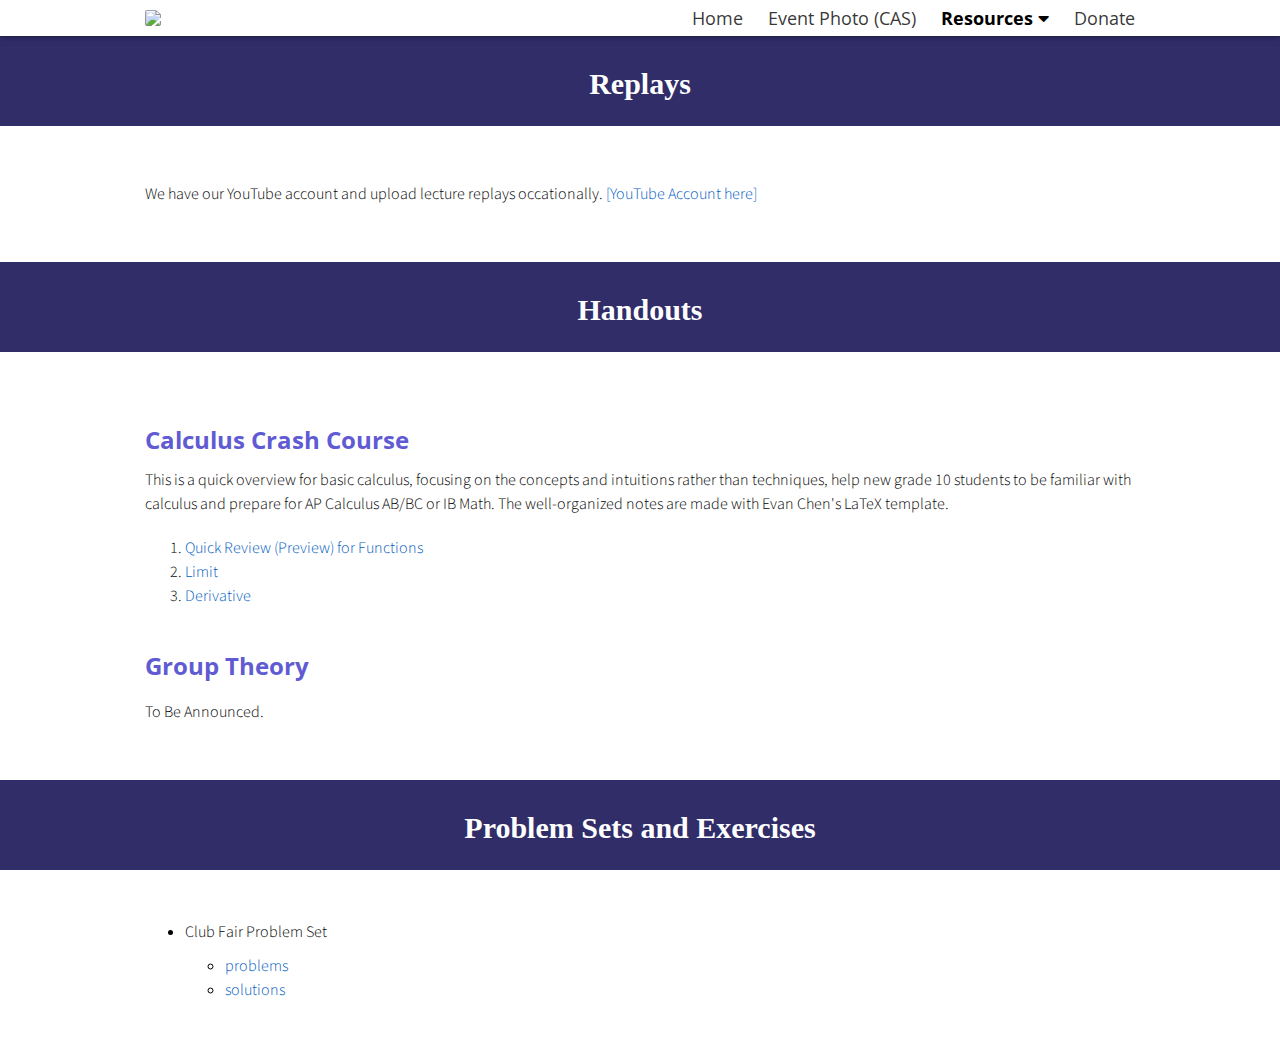
==== commit 98a2e7c9: "Update resources.html" ====
--- a/resources.html
+++ b/resources.html
@@ -24,6 +24,7 @@
 </head>
 
 <body>  
+  <div class="menu-container"></div>
   <div class="content-container">
     <div class="banner" id="replays">
         <div class="banner-table flex-column" style="background-color: rgba(0, 0, 0, 0.5);">
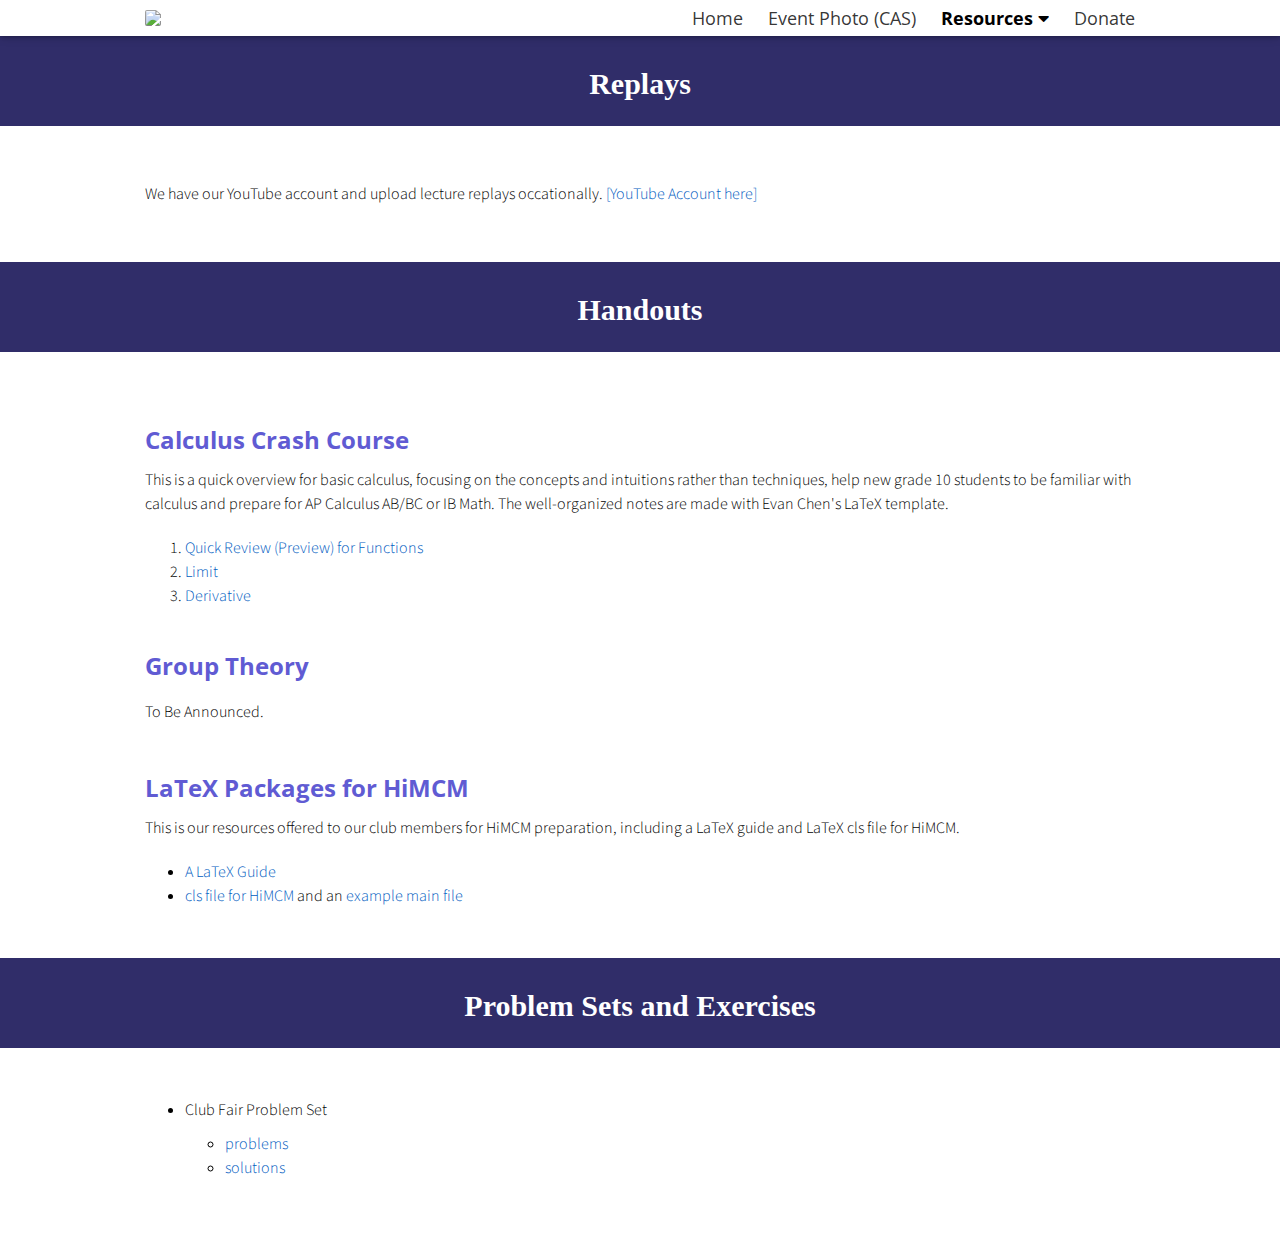
==== commit 86914733: "add himcm" ====
--- a/resources.html
+++ b/resources.html
@@ -80,6 +80,16 @@
               <p>
                   To Be Announced.
               </p>
+              <h2>
+                LaTeX Packages for HiMCM
+              </h2>
+              <p class="text">
+                This is our resources offered to our club members for HiMCM preparation, including a LaTeX guide and LaTeX cls file for HiMCM.
+              </p>
+              <ul>
+                <li><a href="files/HiMCM/LaTeX_Tutorial.pdf">A LaTeX Guide</a></li>
+                <li><a href="files/HiMCM/mcmthesis.cls">cls file for HiMCM</a> and an <a href="files/HiMCM/main.tex">example main file</a></li>
+              </ul>
             </div>
           </div>
         </div>
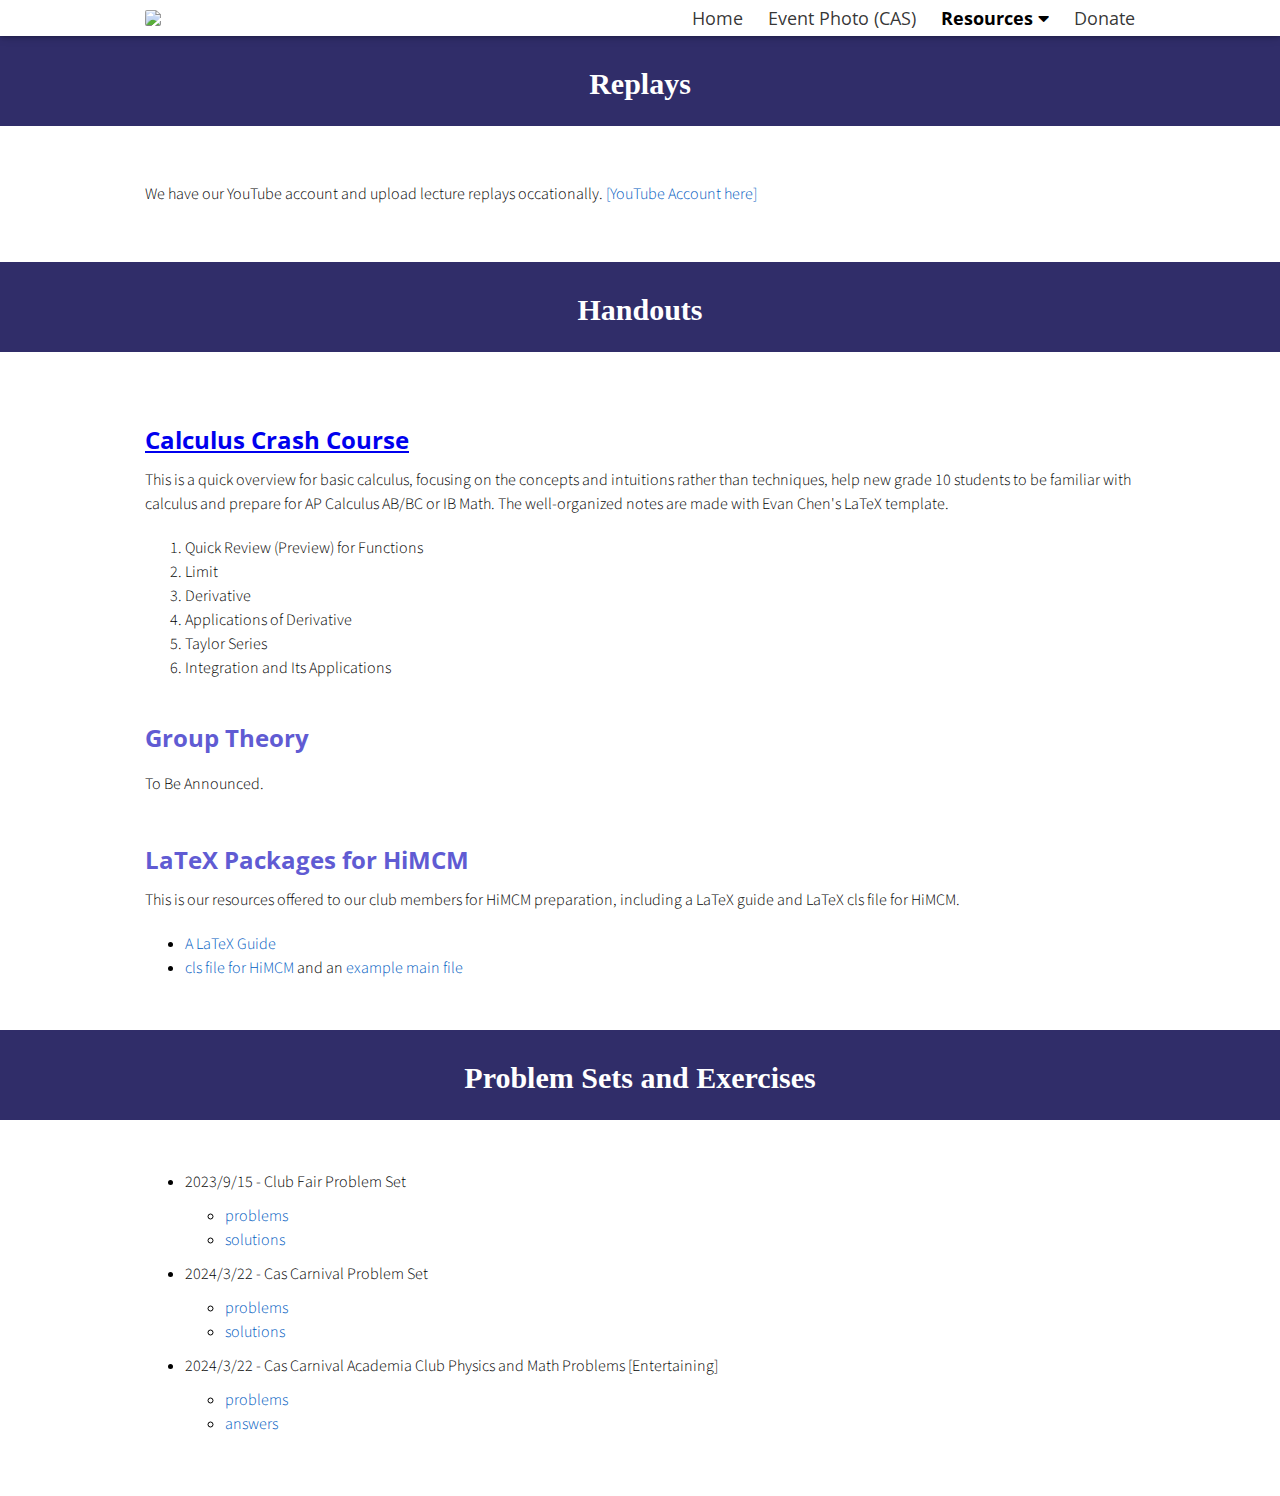
==== commit b78ebd89: "add acd probs and ans" ====
--- a/resources.html
+++ b/resources.html
@@ -62,7 +62,7 @@
         <div class="flex-row">
           <div class="flex-item flex-column">
             <h2>
-              Calculus Crash Course
+              <a href="files/calculus_crash_course/Math_Club_Handout_Fall_2023.pdf">Calculus Crash Course</a>
               </h2>
               <p class="text">
                 This is a quick overview for basic calculus, focusing on the concepts and intuitions rather than techniques,
@@ -70,9 +70,12 @@
                  The well-organized notes are made with Evan Chen's LaTeX template. 
               </p>
               <ol>
-                  <li><a href="files/calculus_crash_course/Lecture_1_Functions.pdf">Quick Review (Preview) for Functions</a></li>
-                  <li><a href="files/calculus_crash_course/Lecture_2_Limit.pdf">Limit</a></li>
-                  <li><a href="files/calculus_crash_course/Lecture_3_Derivative.pdf">Derivative</a></li>
+                  <li>Quick Review (Preview) for Functions</li>
+                  <li>Limit</li>
+                  <li>Derivative</li>
+                  <li>Applications of Derivative</li>
+                  <li>Taylor Series</li>
+                  <li>Integration and Its Applications</li>
               </ol>
               <h2>
                Group Theory
@@ -110,10 +113,20 @@
         <div class="flex-row">
           <div class="flex-item flex-column">
           <ul>
-              <li>Club Fair Problem Set</li>
+              <li>2023/9/15 - Club Fair Problem Set</li>
               <ul>
                   <li><a href="files/club_fair.pdf">problems</a></li>
                   <li><a href="files/club_fair_with_ans.pdf">solutions</a></li>
+              </ul>
+              <li>2024/3/22 - Cas Carnival Problem Set</li>
+              <ul>
+                  <li><a href="files/cc_math_prob.pdf">problems</a></li>
+                  <li><a href="files/cc_math_ans.pdf">solutions</a></li>
+              </ul>
+              <li>2024/3/22 - Cas Carnival Academia Club Physics and Math Problems [Entertaining]</li>
+              <ul>
+                <li><a href="files/cc_acd_prob.pdf">problems</a></li>
+                <li><a href="files/cc_acd_ans.pdf">answers</a></li>
               </ul>
           </ul>
             </div>
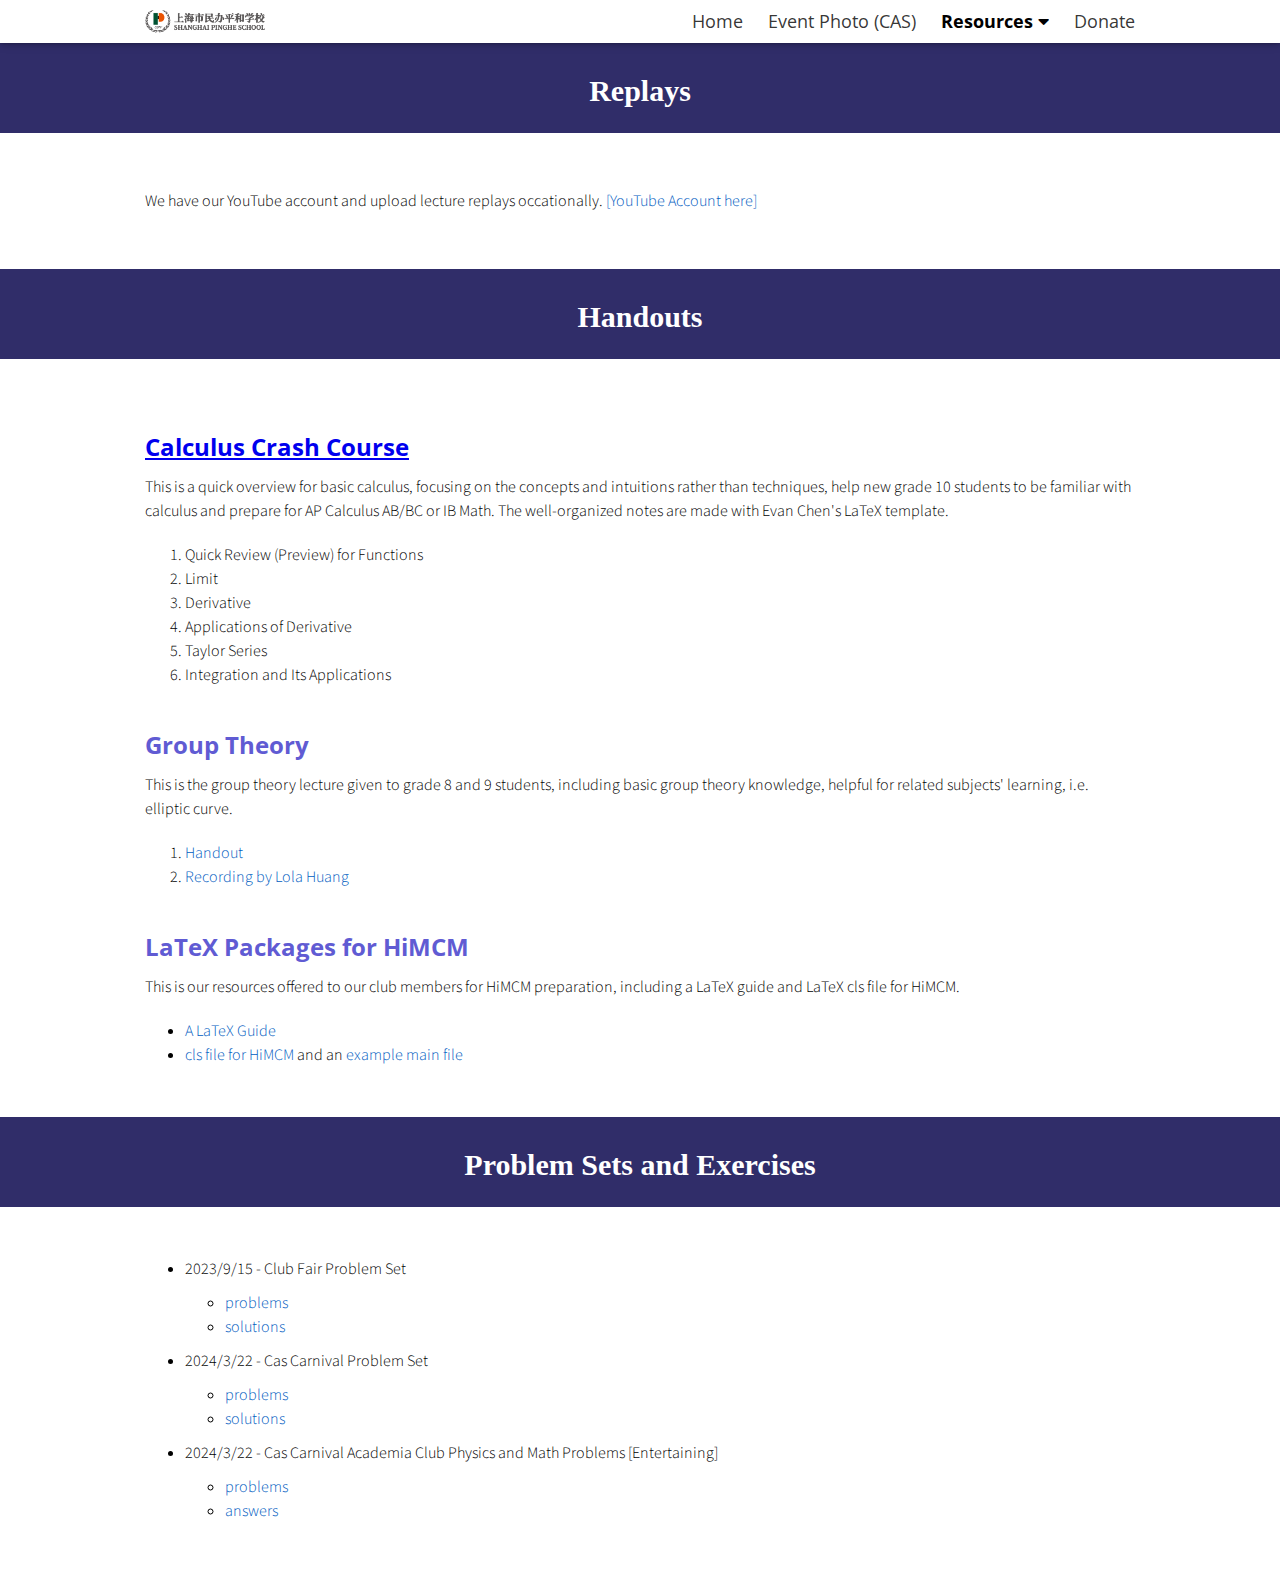
==== commit cb89b770: "update logo, group theory" ====
--- a/resources.html
+++ b/resources.html
@@ -1,139 +1,202 @@
-<!doctype html>
+<!DOCTYPE html>
 <html>
+  <head>
+    <title>PH Math Club's Resources</title>
+    <meta
+      charset="utf-8"
+      name="viewport"
+      content="width=device-width, initial-scale=1"
+    />
+    <link
+      href="https://use.fontawesome.com/releases/v5.2.0/css/all.css"
+      media="screen"
+      rel="stylesheet"
+      type="text/css"
+    />
+    <link
+      href="css/frame.css"
+      media="screen"
+      rel="stylesheet"
+      type="text/css"
+    />
+    <link
+      href="css/controls.css"
+      media="screen"
+      rel="stylesheet"
+      type="text/css"
+    />
+    <link
+      href="css/custom.css"
+      media="screen"
+      rel="stylesheet"
+      type="text/css"
+    />
+    <link
+      href="https://fonts.googleapis.com/css?family=Open+Sans:400,700"
+      rel="stylesheet"
+      type="text/css"
+    />
+    <link
+      href="https://fonts.googleapis.com/css?family=Open+Sans+Condensed:300,700"
+      rel="stylesheet"
+      type="text/css"
+    />
+    <link
+      href="https://fonts.googleapis.com/css?family=Source+Sans+Pro:400,700"
+      rel="stylesheet"
+    />
+    <script src="https://ajax.googleapis.com/ajax/libs/jquery/3.3.1/jquery.min.js"></script>
+    <script src="js/menu.js"></script>
+    <script src="js/footer.js"></script>
+    <style>
+      .menu-resources {
+        color: rgb(0, 0, 0) !important;
+        opacity: 1 !important;
+        font-weight: 700 !important;
+      }
+    </style>
+  </head>
 
-<head>
-  <title>PH Math Club's Resources</title>
-  <meta charset="utf-8" name="viewport" content="width=device-width, initial-scale=1">
-  <link href="https://use.fontawesome.com/releases/v5.2.0/css/all.css" media="screen" rel="stylesheet" type="text/css" />
-  <link href="css/frame.css" media="screen" rel="stylesheet" type="text/css" />
-  <link href="css/controls.css" media="screen" rel="stylesheet" type="text/css" />
-  <link href="css/custom.css" media="screen" rel="stylesheet" type="text/css" />
-  <link href='https://fonts.googleapis.com/css?family=Open+Sans:400,700' rel='stylesheet' type='text/css'>
-  <link href='https://fonts.googleapis.com/css?family=Open+Sans+Condensed:300,700' rel='stylesheet' type='text/css'>
-  <link href="https://fonts.googleapis.com/css?family=Source+Sans+Pro:400,700" rel="stylesheet">
-  <script src="https://ajax.googleapis.com/ajax/libs/jquery/3.3.1/jquery.min.js"></script>
-  <script src="js/menu.js"></script>
-  <script src="js/footer.js"></script>
-  <style>
-    .menu-resources {
-      color: rgb(0, 0, 0) !important;
-      opacity: 1 !important;
-      font-weight: 700 !important;
-    }
-  </style>
-</head>
-
-<body>  
-  <div class="menu-container"></div>
-  <div class="content-container">
-    <div class="banner" id="replays">
-        <div class="banner-table flex-column" style="background-color: rgba(0, 0, 0, 0.5);">
-          <div class="flex-row">
-          <div class="flex-item flex-column">
-            <h1 class="add-top-margin-small">Replays</h1>
+  <body>
+    <div class="menu-container"></div>
+    <div class="content-container">
+      <div class="banner" id="replays">
+        <div
+          class="banner-table flex-column"
+          style="background-color: rgba(0, 0, 0, 0.5)"
+        >
+          <div class="flex-row">
+            <div class="flex-item flex-column">
+              <h1 class="add-top-margin-small">Replays</h1>
+            </div>
+          </div>
+        </div>
+      </div>
+      <div class="content">
+        <div class="content-table flex-column">
+          <div class="flex-row">
+            <div class="flex-item flex-column">
+              <p>
+                We have our YouTube account and upload lecture replays
+                occationally.
+                <a href="https://www.youtube.com/@PingheMathClub"
+                  >[YouTube Account here]</a
+                >
+              </p>
+            </div>
           </div>
         </div>
       </div>
     </div>
-    <div class="content">
-      <div class="content-table flex-column">
-        <div class="flex-row">
-          <div class="flex-item flex-column">
-            <p>
-                We have our YouTube account and upload lecture replays occationally. <a href="https://www.youtube.com/@PingheMathClub">[YouTube Account here]</a>
-            </p>
-            </div>
-          </div>
-        </div>
-      </div>
-    </div>
-  <div class="content-container">
-    <div class="banner" id="handouts">
-        <div class="banner-table flex-column" style="background-color: rgba(0, 0, 0, 0.5);">
-          <div class="flex-row">
-          <div class="flex-item flex-column">
-            <h1 class="add-top-margin-small">Handouts</h1>
-          </div>
-        </div>
-      </div>
-    </div>
-    <div class="content">
-      <div class="content-table flex-column">
-        <div class="flex-row">
-          <div class="flex-item flex-column">
-            <h2>
-              <a href="files/calculus_crash_course/Math_Club_Handout_Fall_2023.pdf">Calculus Crash Course</a>
+    <div class="content-container">
+      <div class="banner" id="handouts">
+        <div
+          class="banner-table flex-column"
+          style="background-color: rgba(0, 0, 0, 0.5)"
+        >
+          <div class="flex-row">
+            <div class="flex-item flex-column">
+              <h1 class="add-top-margin-small">Handouts</h1>
+            </div>
+          </div>
+        </div>
+      </div>
+      <div class="content">
+        <div class="content-table flex-column">
+          <div class="flex-row">
+            <div class="flex-item flex-column">
+              <h2>
+                <a
+                  href="files/calculus_crash_course/Math_Club_Handout_Fall_2023.pdf"
+                  >Calculus Crash Course</a
+                >
               </h2>
               <p class="text">
-                This is a quick overview for basic calculus, focusing on the concepts and intuitions rather than techniques,
-                 help new grade 10 students to be familiar with calculus and prepare for AP Calculus AB/BC or IB Math. 
-                 The well-organized notes are made with Evan Chen's LaTeX template. 
+                This is a quick overview for basic calculus, focusing on the
+                concepts and intuitions rather than techniques, help new grade
+                10 students to be familiar with calculus and prepare for AP
+                Calculus AB/BC or IB Math. The well-organized notes are made
+                with Evan Chen's LaTeX template.
               </p>
               <ol>
-                  <li>Quick Review (Preview) for Functions</li>
-                  <li>Limit</li>
-                  <li>Derivative</li>
-                  <li>Applications of Derivative</li>
-                  <li>Taylor Series</li>
-                  <li>Integration and Its Applications</li>
+                <li>Quick Review (Preview) for Functions</li>
+                <li>Limit</li>
+                <li>Derivative</li>
+                <li>Applications of Derivative</li>
+                <li>Taylor Series</li>
+                <li>Integration and Its Applications</li>
               </ol>
-              <h2>
-               Group Theory
-              </h2>
-              <p>
-                  To Be Announced.
-              </p>
-              <h2>
-                LaTeX Packages for HiMCM
-              </h2>
+              <h2>Group Theory</h2>
               <p class="text">
-                This is our resources offered to our club members for HiMCM preparation, including a LaTeX guide and LaTeX cls file for HiMCM.
+                This is the group theory lecture given to
+                grade 8 and 9 students, including basic group theory knowledge,
+                helpful for related subjects' learning, i.e. elliptic curve.
+              </p>
+              <ol>
+                <li><a href="files/Intro_to_Group_Theory.pdf">Handout</a></li>
+                <li><a href="https://www.youtube.com/watch?v=ciQWZxZcejg">Recording by Lola Huang</a></li>
+              </ol>
+              <h2>LaTeX Packages for HiMCM</h2>
+              <p class="text">
+                This is our resources offered to our club members for HiMCM
+                preparation, including a LaTeX guide and LaTeX cls file for
+                HiMCM.
               </p>
               <ul>
-                <li><a href="files/HiMCM/LaTeX_Tutorial.pdf">A LaTeX Guide</a></li>
-                <li><a href="files/HiMCM/mcmthesis.cls">cls file for HiMCM</a> and an <a href="files/HiMCM/main.tex">example main file</a></li>
+                <li>
+                  <a href="files/HiMCM/LaTeX_Tutorial.pdf">A LaTeX Guide</a>
+                </li>
+                <li>
+                  <a href="files/HiMCM/mcmthesis.cls">cls file for HiMCM</a> and
+                  an <a href="files/HiMCM/main.tex">example main file</a>
+                </li>
               </ul>
             </div>
           </div>
         </div>
       </div>
     </div>
-  <div class="content-container">
-    <div class="banner" id="psets">
-        <div class="banner-table flex-column" style="background-color: rgba(0, 0, 0, 0.5);">
-          <div class="flex-row">
-          <div class="flex-item flex-column">
-            <h1 class="add-top-margin-small">Problem Sets and Exercises</h1>
-          </div>
-        </div>
-      </div>
-    </div>
-    <div class="content">
-      <div class="content-table flex-column">
-        <div class="flex-row">
-          <div class="flex-item flex-column">
-          <ul>
-              <li>2023/9/15 - Club Fair Problem Set</li>
+    <div class="content-container">
+      <div class="banner" id="psets">
+        <div
+          class="banner-table flex-column"
+          style="background-color: rgba(0, 0, 0, 0.5)"
+        >
+          <div class="flex-row">
+            <div class="flex-item flex-column">
+              <h1 class="add-top-margin-small">Problem Sets and Exercises</h1>
+            </div>
+          </div>
+        </div>
+      </div>
+      <div class="content">
+        <div class="content-table flex-column">
+          <div class="flex-row">
+            <div class="flex-item flex-column">
               <ul>
+                <li>2023/9/15 - Club Fair Problem Set</li>
+                <ul>
                   <li><a href="files/club_fair.pdf">problems</a></li>
                   <li><a href="files/club_fair_with_ans.pdf">solutions</a></li>
-              </ul>
-              <li>2024/3/22 - Cas Carnival Problem Set</li>
-              <ul>
+                </ul>
+                <li>2024/3/22 - Cas Carnival Problem Set</li>
+                <ul>
                   <li><a href="files/cc_math_prob.pdf">problems</a></li>
                   <li><a href="files/cc_math_ans.pdf">solutions</a></li>
+                </ul>
+                <li>
+                  2024/3/22 - Cas Carnival Academia Club Physics and Math
+                  Problems [Entertaining]
+                </li>
+                <ul>
+                  <li><a href="files/cc_acd_prob.pdf">problems</a></li>
+                  <li><a href="files/cc_acd_ans.pdf">answers</a></li>
+                </ul>
               </ul>
-              <li>2024/3/22 - Cas Carnival Academia Club Physics and Math Problems [Entertaining]</li>
-              <ul>
-                <li><a href="files/cc_acd_prob.pdf">problems</a></li>
-                <li><a href="files/cc_acd_ans.pdf">answers</a></li>
-              </ul>
-          </ul>
             </div>
           </div>
         </div>
       </div>
     </div>
-</body>
-
-</html>+  </body>
+</html>
